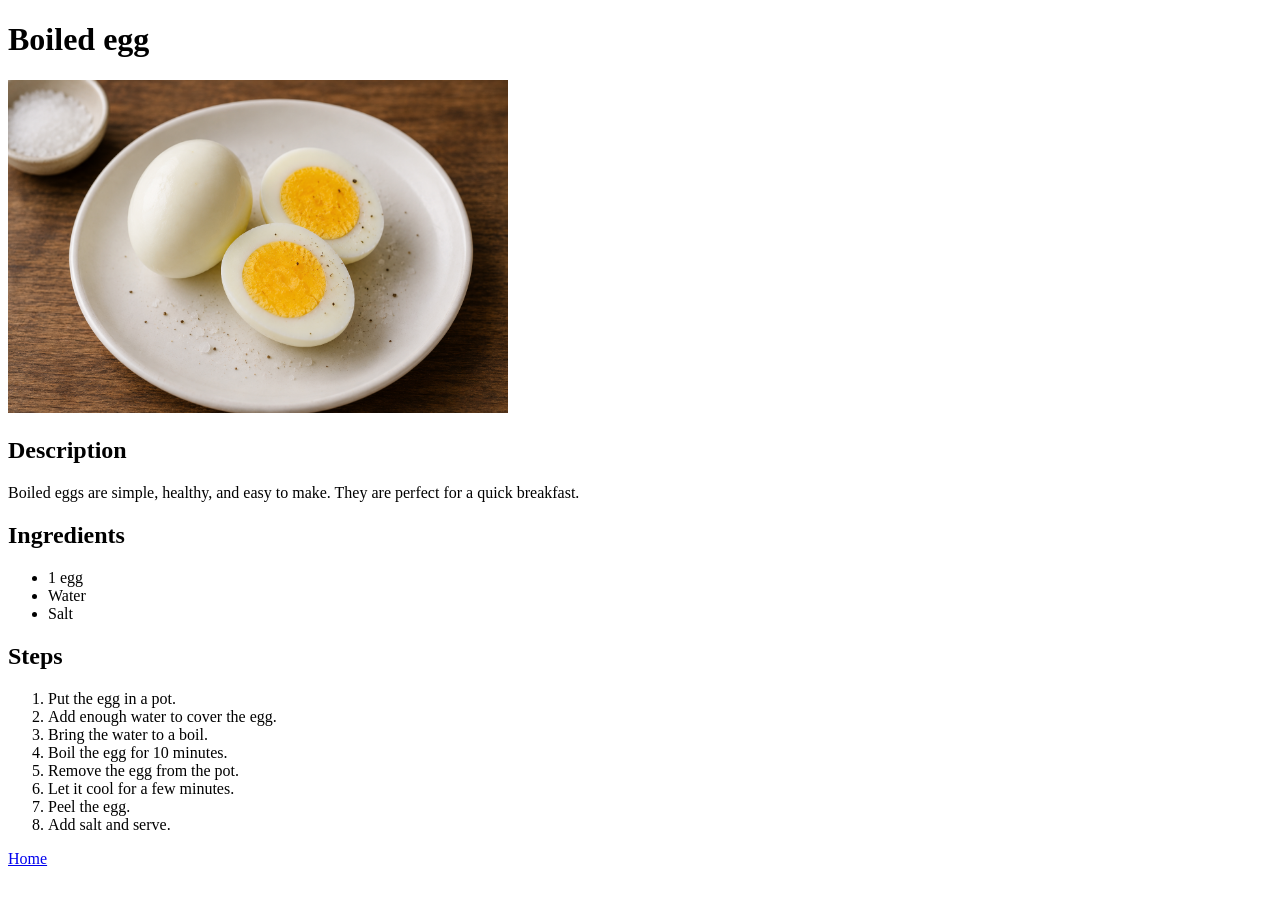
==== recipes/boiled-egg.html @ 332ab97e "Add boiled egg recipe" ====
<!DOCTYPE html>
<html lang="en">
<head>
    <meta charset="UTF-8">
    <meta name="viewport" content="width=device-width, initial-scale=1.0">
    <title>Boiled Egg</title>
</head>
<body>
    <h1>Boiled egg</h1>
    <img src="../images/boiled-egg.jpg"
         alt="boiled egg"
         width="500">

    <h2>Description</h2>
    <p>Boiled eggs are simple, healthy, and easy to make. They are perfect for a quick breakfast.</p>

    <h2>Ingredients</h2>
    <ul>
        <li>1 egg</li>
        <li>Water</li>
        <li>Salt</li>
    </ul>
    
    <h2>Steps</h2>
    <ol>
        <li>Put the egg in a pot.</li>
        <li>Add enough water to cover the egg.</li>
        <li>Bring the water to a boil.</li>
        <li>Boil the egg for 10 minutes.</li>
        <li>Remove the egg from the pot.</li>
        <li>Let it cool for a few minutes.</li>
        <li>Peel the egg.</li>
        <li>Add salt and serve.</li>
    </ol>
    
    <a href="../index.html">Home</a>
</body>
</html>
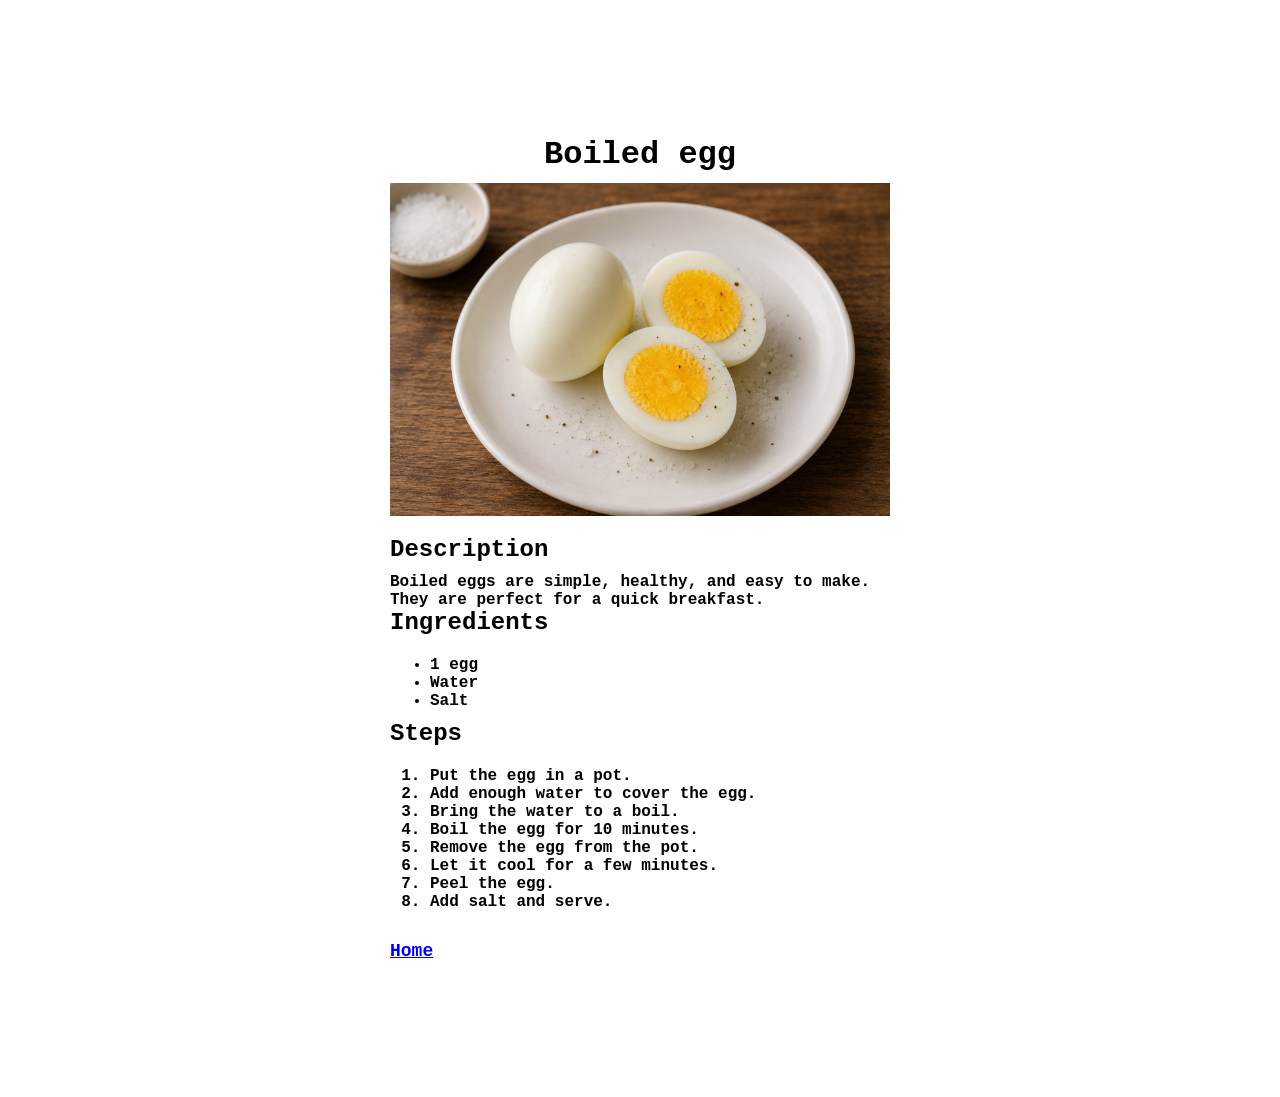
==== commit 788777c7: "Style recipe pages with CSS fundamentals" ====
--- a/recipes/boiled-egg.html
+++ b/recipes/boiled-egg.html
@@ -4,8 +4,13 @@
     <meta charset="UTF-8">
     <meta name="viewport" content="width=device-width, initial-scale=1.0">
     <title>Boiled Egg</title>
+    <link rel="stylesheet" href="../style.css">
+
 </head>
 <body>
+
+    <div class="container">
+
     <h1>Boiled egg</h1>
     <img src="../images/boiled-egg.jpg"
          alt="boiled egg"
--- a/style.css
+++ b/style.css
@@ -0,0 +1,59 @@
+* {
+   box-sizing: border-box; 
+}
+
+body {
+    padding: 10%;
+}
+
+h1 , h2 {
+    font-family: 'Courier New', Courier, monospace;    text-align: center;
+    margin: auto;
+    padding-bottom: 10px;
+}
+
+
+
+
+ul , ol{
+    font-family: 'Courier New', Courier, monospace;
+    width: 500px;
+    margin: auto;
+    font-size: medium;
+    font-weight: bold;
+    margin-top: 10px;
+    margin-bottom: 10px;
+    text-align: left;
+}
+
+a {
+    display: block;
+}
+
+
+
+img {
+    display: block;
+    margin: auto;
+    margin-bottom: 20px;
+}
+
+h2 {
+    width: 500px;
+    text-align: left;
+}
+
+p ,a {
+    width: 500px;
+    text-align: left;
+    margin: auto;
+    font-family: 'Courier New', Courier, monospace;
+    font-weight: bold;
+    font-size: medium;
+}
+
+
+a {
+    margin-top: 30px;
+    font-size: large;
+}
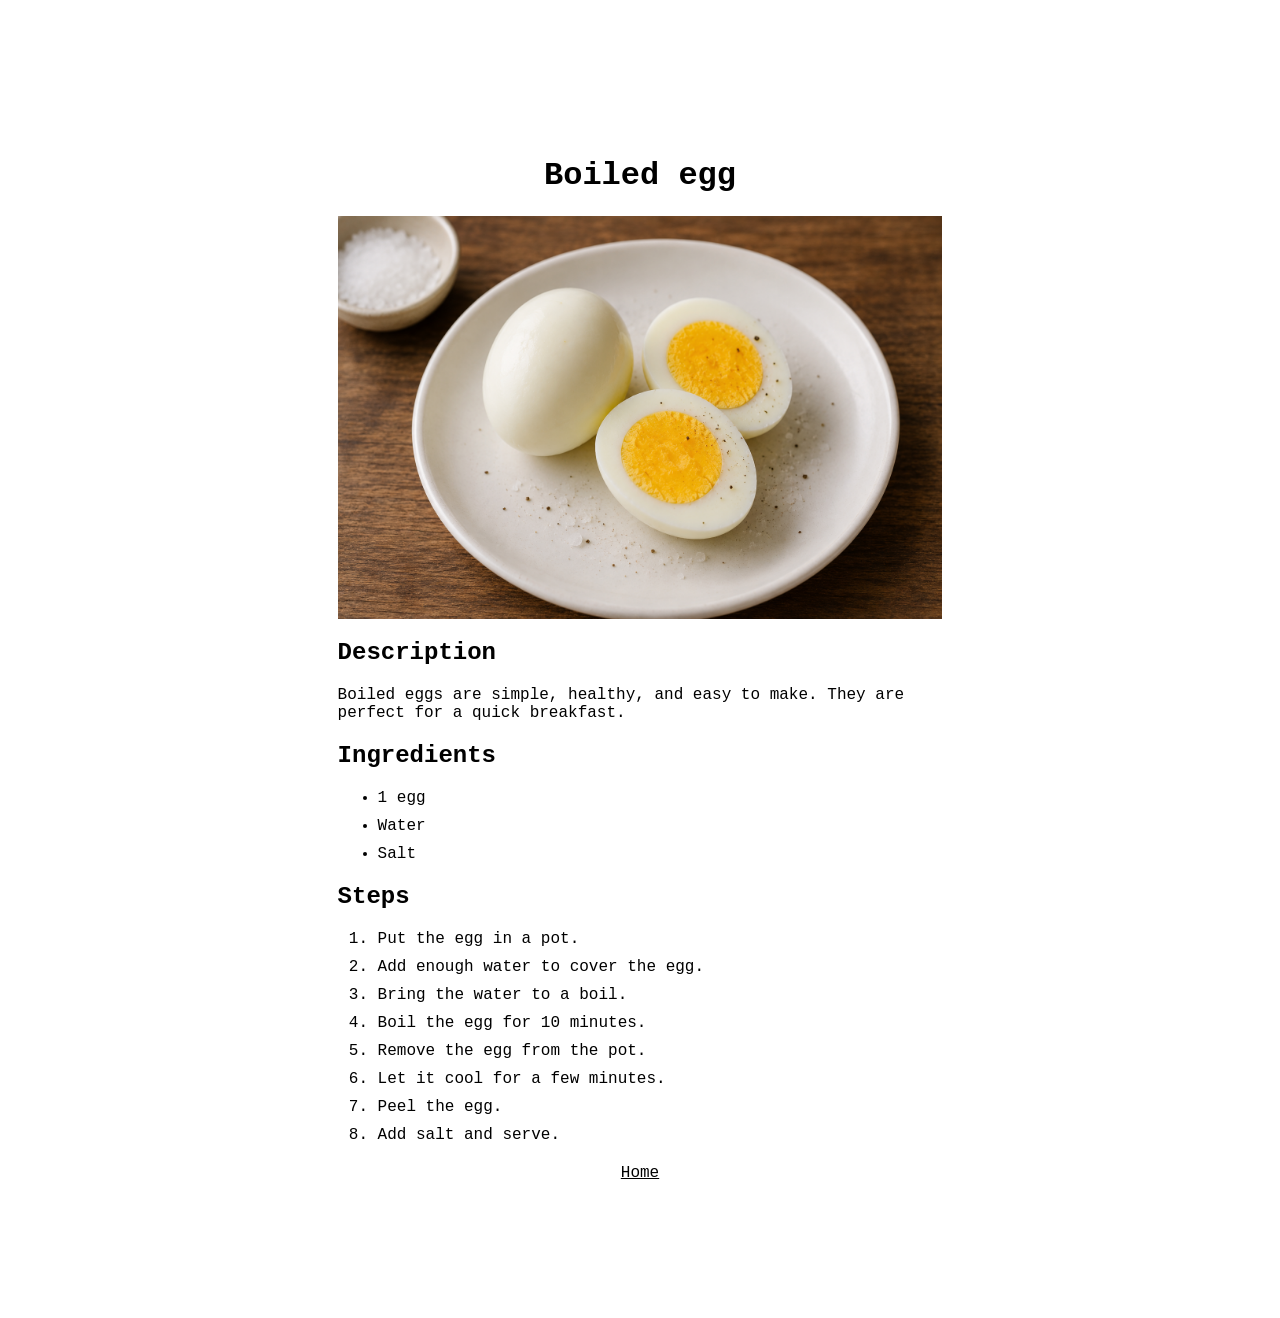
==== commit 6cabc577: "Refine recipe page styles" ====
--- a/recipes/boiled-egg.html
+++ b/recipes/boiled-egg.html
@@ -38,6 +38,6 @@
         <li>Add salt and serve.</li>
     </ol>
     
-    <a href="../index.html">Home</a>
+    <a id="home-link" href="../index.html">Home</a>
 </body>
 </html>
--- a/style.css
+++ b/style.css
@@ -1,59 +1,53 @@
 * {
-   box-sizing: border-box; 
+    box-sizing: border-box;
 }
 
 body {
     padding: 10%;
 }
 
-h1 , h2 {
-    font-family: 'Courier New', Courier, monospace;    text-align: center;
+h1 {
+    text-align: center;
+}
+
+img {
+    display: block;
     margin: auto;
-    padding-bottom: 10px;
+    width: 60%;
 }
 
 
 
 
-ul , ol{
+h1,
+h2,
+p,
+ul,
+ol,
+a {
     font-family: 'Courier New', Courier, monospace;
-    width: 500px;
-    margin: auto;
-    font-size: medium;
-    font-weight: bold;
-    margin-top: 10px;
-    margin-bottom: 10px;
-    text-align: left;
 }
 
-a {
-    display: block;
-}
-
-
-
-img {
-    display: block;
-    margin: auto;
-    margin-bottom: 20px;
-}
-
-h2 {
-    width: 500px;
-    text-align: left;
-}
-
-p ,a {
-    width: 500px;
-    text-align: left;
-    margin: auto;
-    font-family: 'Courier New', Courier, monospace;
-    font-weight: bold;
-    font-size: medium;
+li {
+    margin-bottom: 10px;
 }
 
 
 a {
-    margin-top: 30px;
-    font-size: large;
+    display: block;
+    text-align: left;
+    color: black;
 }
+
+
+h2,
+p,
+ul,
+ol {
+    width: 60%;
+    margin: 20px auto;
+}
+
+#home-link {
+    text-align: center;
+}
